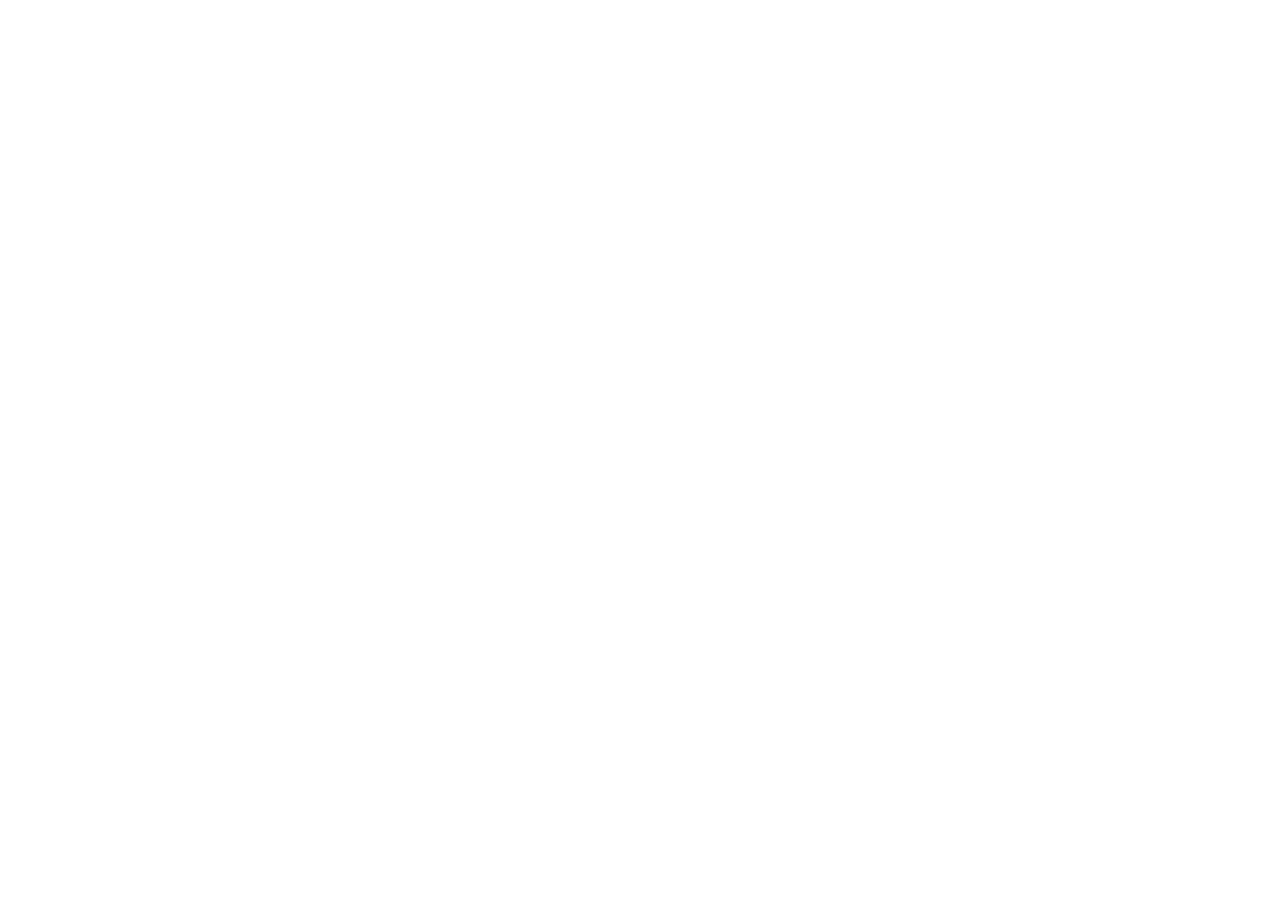
==== index.html @ 0295a81e "index adicionado" ====
<!DOCTYPE html>
<html lang="en">
<head>
    <meta charset="UTF-8">
    <meta http-equiv="X-UA-Compatible" content="IE=edge">
    <meta name="viewport" content="width=device-width, initial-scale=1.0">
    <title>Document</title>
</head>
<body>
    
</body>
</html>
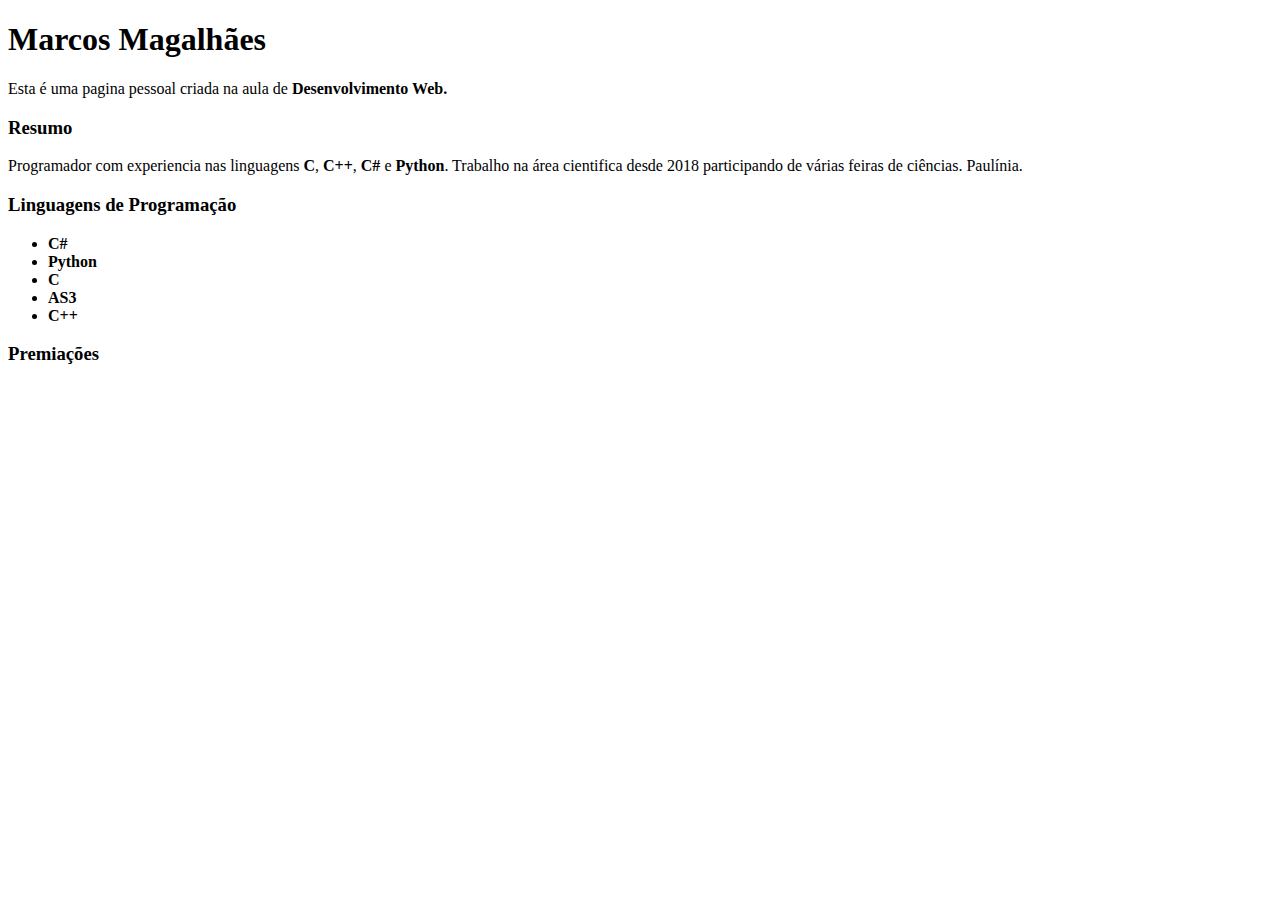
==== commit 7969be0a: "tabela linguagem" ====
--- a/index.html
+++ b/index.html
@@ -1,12 +1,26 @@
 <!DOCTYPE html>
-<html lang="en">
+<html lang="pt">
 <head>
     <meta charset="UTF-8">
     <meta http-equiv="X-UA-Compatible" content="IE=edge">
     <meta name="viewport" content="width=device-width, initial-scale=1.0">
-    <title>Document</title>
+    <title>Pagina Pessoal</title>
 </head>
 <body>
-    
+    <h1>Marcos Magalhães</h1>
+    <l>Esta é uma pagina pessoal criada na aula de <b>Desenvolvimento Web.</b></l>
+    <h3>Resumo</h3>
+    <l>Programador com experiencia nas linguagens <b>C</b>, <b>C++</b>, <b>C#</b> e <b>Python</b>. Trabalho na área cientifica desde 2018 participando de várias feiras de ciências. Paulínia.</l>
+    <h3>Linguagens de Programação</h3>
+    <ul>
+        <li><b>C#</b></li>
+        <li><b>Python</b></li>
+        <li><b>C</b></li>
+        <li><b>AS3</b></li>
+        <li><b>C++</b></li>
+    </ul>
+    <h3>Premiações</h3>
+
+
 </body>
 </html>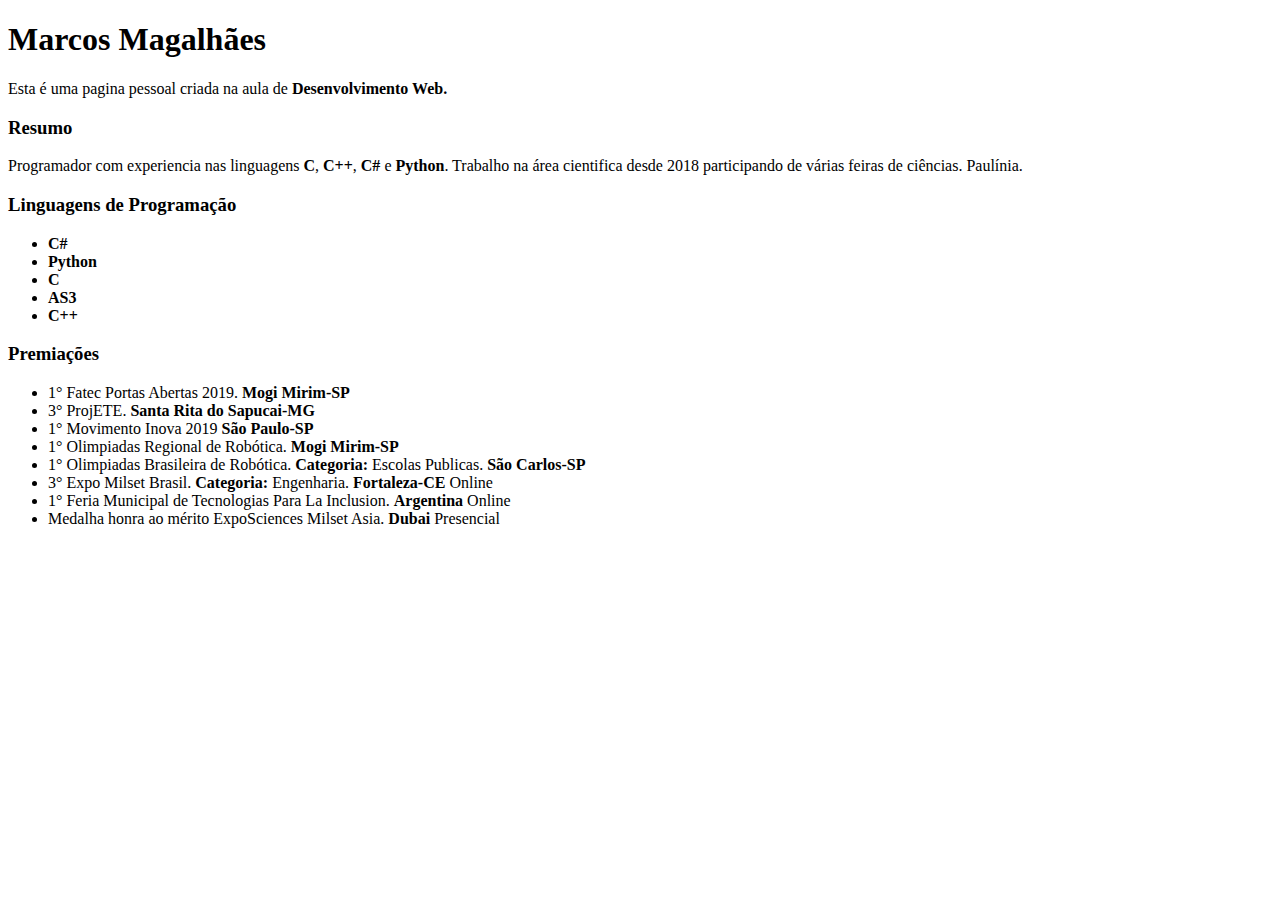
==== commit 555b5a51: "premiações" ====
--- a/index.html
+++ b/index.html
@@ -20,7 +20,15 @@
         <li><b>C++</b></li>
     </ul>
     <h3>Premiações</h3>
-
-
+    <ul>
+        <li>1° Fatec Portas Abertas 2019. <b>Mogi Mirim-SP</b></li>
+        <li>3° ProjETE. <b>Santa Rita do Sapucai-MG</b></li>
+        <li>1° Movimento Inova 2019 <b>São Paulo-SP</b></li>
+        <li>1° Olimpiadas Regional de Robótica. <b>Mogi Mirim-SP</b></li>
+        <li>1° Olimpiadas Brasileira de Robótica. <b>Categoria:</b> Escolas Publicas. <b>São Carlos-SP</b></li>
+        <li>3° Expo Milset Brasil. <b>Categoria:</b> Engenharia. <b>Fortaleza-CE</b> Online</li>
+        <li>1° Feria Municipal de Tecnologias Para La Inclusion. <b>Argentina</b> Online</li>
+        <li>Medalha honra ao mérito ExpoSciences Milset Asia. <b>Dubai</b> Presencial</li>
+    </ul>
 </body>
 </html>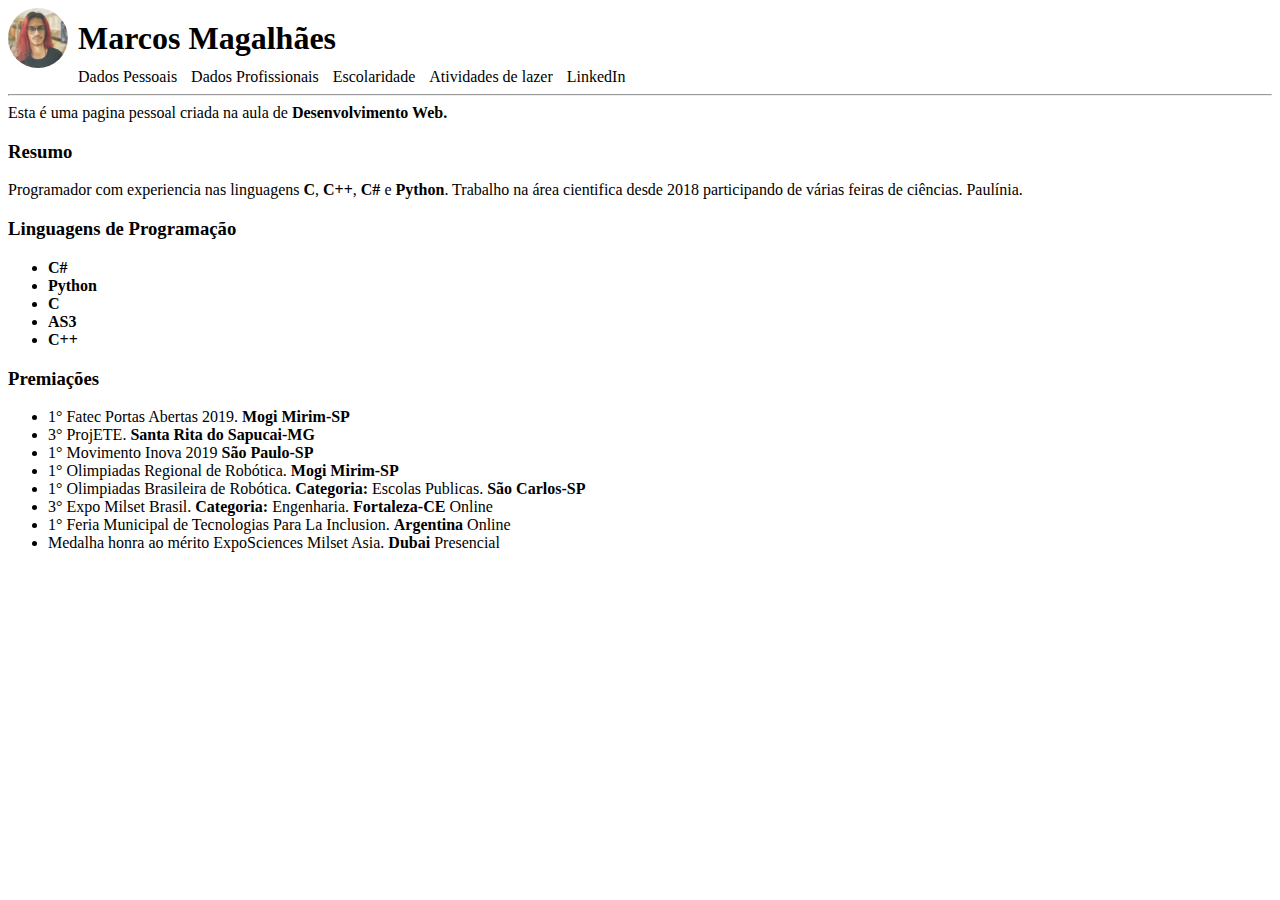
==== commit c0c67abb: "menu" ====
--- a/index.html
+++ b/index.html
@@ -4,10 +4,26 @@
     <meta charset="UTF-8">
     <meta http-equiv="X-UA-Compatible" content="IE=edge">
     <meta name="viewport" content="width=device-width, initial-scale=1.0">
+    <link rel="stylesheet" type="text/css" href="css/stylesheet.css" media="screen">
     <title>Pagina Pessoal</title>
 </head>
 <body>
-    <h1>Marcos Magalhães</h1>
+    <div id="menu">
+        <div id="menu-center">
+            <img src="img/profile-picture.jpg" alt="Profile Picture" width=60 height="60" id="profile-picture">
+            <h1>Marcos Magalhães</h1>
+        </div>
+        <div id="menu-bottom">
+            <nav>
+                <a>Dados Pessoais</a>
+                <a>Dados Profissionais</a>
+                <a>Escolaridade</a>
+                <a>Atividades de lazer</a>
+                <a>LinkedIn</a>
+            </nav>
+        </div>
+    </div>
+    <hr>
     <l>Esta é uma pagina pessoal criada na aula de <b>Desenvolvimento Web.</b></l>
     <h3>Resumo</h3>
     <l>Programador com experiencia nas linguagens <b>C</b>, <b>C++</b>, <b>C#</b> e <b>Python</b>. Trabalho na área cientifica desde 2018 participando de várias feiras de ciências. Paulínia.</l>
--- a/css/stylesheet.css
+++ b/css/stylesheet.css
@@ -0,0 +1,24 @@
+#profile-picture{
+    border-radius: 50%;
+    align-self: center;
+}
+
+#menu > #menu-center{
+    display:flex;
+}
+
+#menu > #menu-center > h1{
+    margin-top: 0px;
+    margin-bottom: 0px;
+    margin-left: 10px;
+    align-self: center;
+}
+
+#menu > #menu-bottom > nav{
+    margin-left: 65px;
+}
+
+#menu > #menu-bottom > nav a{
+    margin-left: 5px;
+    margin-right: 5px;
+}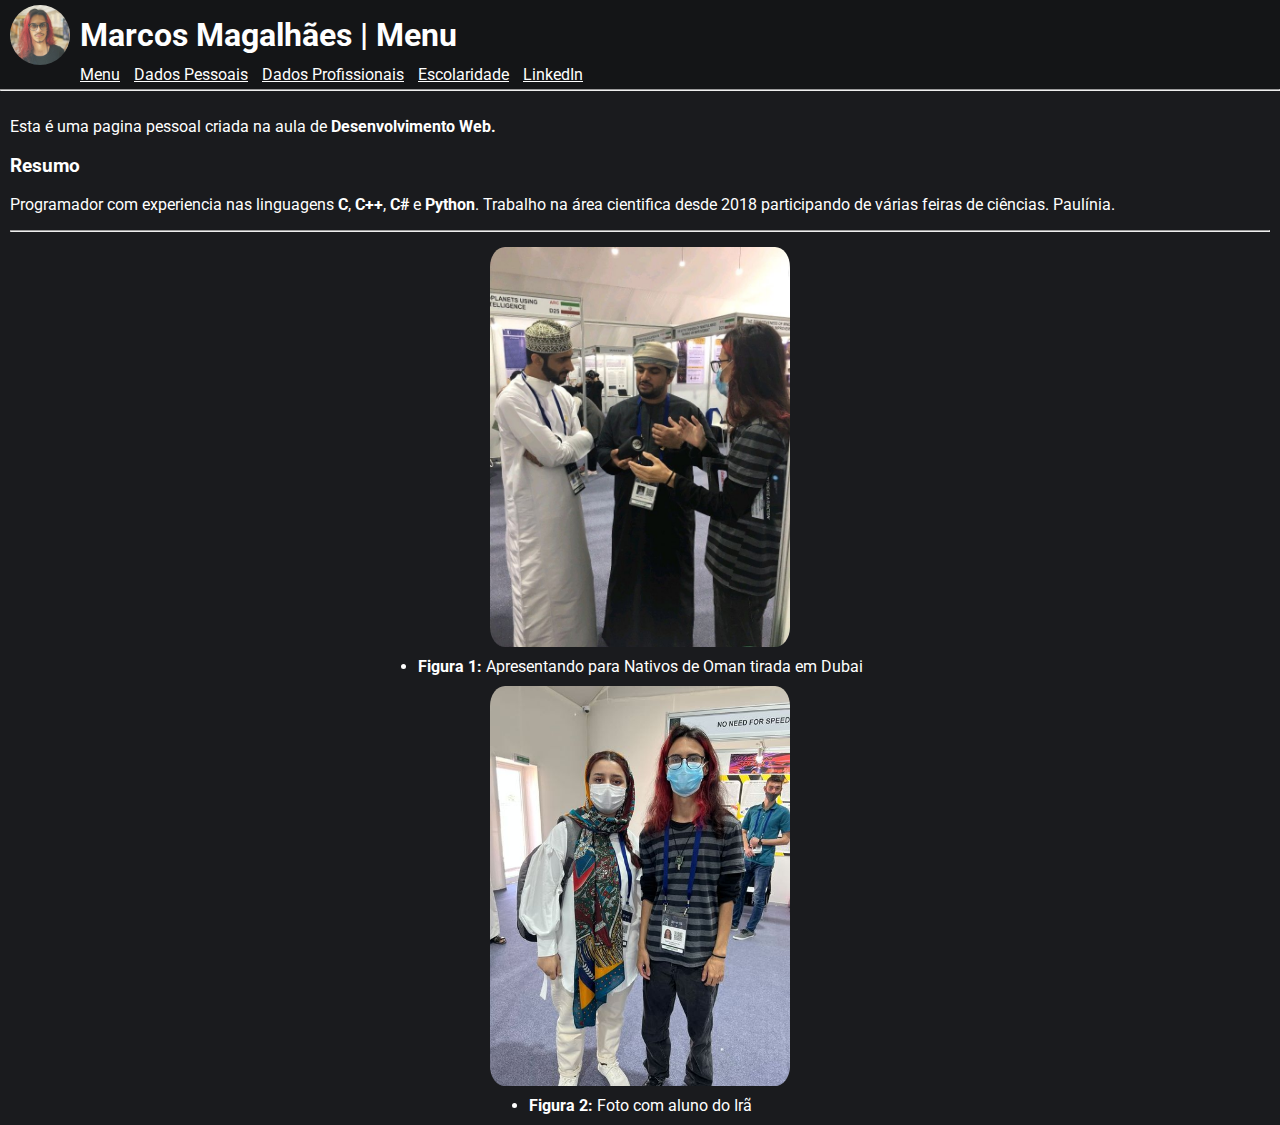
==== commit 4d0c3d17: "primeira entrega" ====
--- a/index.html
+++ b/index.html
@@ -1,50 +1,50 @@
 <!DOCTYPE html>
 <html lang="pt">
+
 <head>
     <meta charset="UTF-8">
     <meta http-equiv="X-UA-Compatible" content="IE=edge">
     <meta name="viewport" content="width=device-width, initial-scale=1.0">
     <link rel="stylesheet" type="text/css" href="css/stylesheet.css" media="screen">
+    <link rel="preconnect" href="https://fonts.googleapis.com">
+    <link rel="preconnect" href="https://fonts.gstatic.com" crossorigin>
+    <link
+        href="https://fonts.googleapis.com/css2?family=Roboto:ital,wght@0,100;0,300;0,400;1,100;1,300;1,400&display=swap"
+        rel="stylesheet">
     <title>Pagina Pessoal</title>
 </head>
+
 <body>
     <div id="menu">
         <div id="menu-center">
             <img src="img/profile-picture.jpg" alt="Profile Picture" width=60 height="60" id="profile-picture">
-            <h1>Marcos Magalhães</h1>
+            <h1>Marcos Magalhães | Menu</h1>
         </div>
         <div id="menu-bottom">
             <nav>
-                <a>Dados Pessoais</a>
-                <a>Dados Profissionais</a>
-                <a>Escolaridade</a>
-                <a>Atividades de lazer</a>
-                <a>LinkedIn</a>
+                <a href="index.html">Menu</a>
+                <a href="html/dadospessoais.html">Dados Pessoais</a>
+                <a href="html/dadosprofissionais.html">Dados Profissionais</a>
+                <a href="html/escolaridade.html">Escolaridade</a>
+                <a href="https://www.linkedin.com/in/marcos-magalh%C3%A3es-57a1651b4/">LinkedIn</a>
             </nav>
         </div>
     </div>
     <hr>
-    <l>Esta é uma pagina pessoal criada na aula de <b>Desenvolvimento Web.</b></l>
-    <h3>Resumo</h3>
-    <l>Programador com experiencia nas linguagens <b>C</b>, <b>C++</b>, <b>C#</b> e <b>Python</b>. Trabalho na área cientifica desde 2018 participando de várias feiras de ciências. Paulínia.</l>
-    <h3>Linguagens de Programação</h3>
-    <ul>
-        <li><b>C#</b></li>
-        <li><b>Python</b></li>
-        <li><b>C</b></li>
-        <li><b>AS3</b></li>
-        <li><b>C++</b></li>
-    </ul>
-    <h3>Premiações</h3>
-    <ul>
-        <li>1° Fatec Portas Abertas 2019. <b>Mogi Mirim-SP</b></li>
-        <li>3° ProjETE. <b>Santa Rita do Sapucai-MG</b></li>
-        <li>1° Movimento Inova 2019 <b>São Paulo-SP</b></li>
-        <li>1° Olimpiadas Regional de Robótica. <b>Mogi Mirim-SP</b></li>
-        <li>1° Olimpiadas Brasileira de Robótica. <b>Categoria:</b> Escolas Publicas. <b>São Carlos-SP</b></li>
-        <li>3° Expo Milset Brasil. <b>Categoria:</b> Engenharia. <b>Fortaleza-CE</b> Online</li>
-        <li>1° Feria Municipal de Tecnologias Para La Inclusion. <b>Argentina</b> Online</li>
-        <li>Medalha honra ao mérito ExpoSciences Milset Asia. <b>Dubai</b> Presencial</li>
-    </ul>
+    <div id="content">
+        
+        <p>Esta é uma pagina pessoal criada na aula de <b>Desenvolvimento Web.</b></p>
+        <h3>Resumo</h3>
+        <p>Programador com experiencia nas linguagens <b>C</b>, <b>C++</b>, <b>C#</b> e <b>Python</b>. Trabalho na área
+            cientifica desde 2018 participando de várias feiras de ciências. Paulínia.</p>
+        <hr>
+        <div id="fotos">
+            <img src="img/foto2.jpg" alt="Photo 1">
+            <li><b>Figura 1:</b> Apresentando para Nativos de Oman tirada em Dubai</li>
+            <img src="img/foto1.jpg" alt="Photo 2">
+            <li><b>Figura 2:</b> Foto com aluno do Irã</li>
+        </div>
+    </div>
 </body>
+
 </html>--- a/css/stylesheet.css
+++ b/css/stylesheet.css
@@ -1,6 +1,46 @@
+*{
+    font-family: "Roboto", "Arial";
+}
+
 #profile-picture{
     border-radius: 50%;
     align-self: center;
+}
+
+hr{
+    margin:0px;
+}
+
+h3{
+    color: white;
+}
+
+p{
+    color: white;
+}
+
+li{
+    color: white;
+}
+
+a{
+    color: white;
+}
+
+body{
+    background-color: rgb(26, 27, 30);
+    margin: 0;
+}
+
+#content{
+    padding: 10px;
+}
+
+#menu{
+    background-color: rgb(20,21,23);
+    padding-left: 10px;
+    padding-top: 5px;
+    padding-bottom: 5px;
 }
 
 #menu > #menu-center{
@@ -8,6 +48,7 @@
 }
 
 #menu > #menu-center > h1{
+    color: white;
     margin-top: 0px;
     margin-bottom: 0px;
     margin-left: 10px;
@@ -19,6 +60,20 @@
 }
 
 #menu > #menu-bottom > nav a{
+    color: white;
     margin-left: 5px;
     margin-right: 5px;
+}
+
+#fotos{
+    margin-top: 15px;
+    display: flex;
+    flex-direction: column;
+    align-items: center;
+    gap: 10px;
+}
+
+#fotos > img{
+    border-radius: 5%;
+    height: 400px;
 }